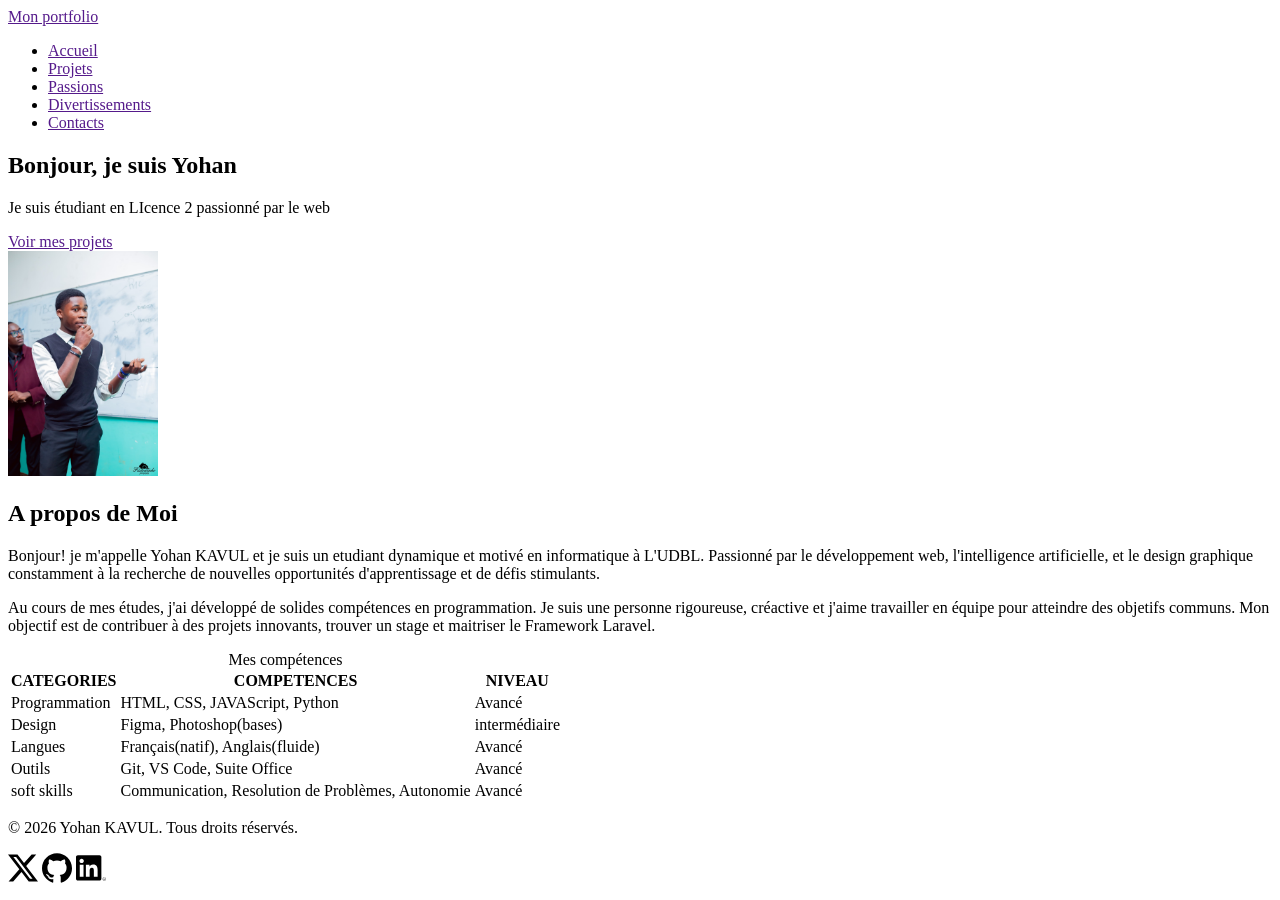
==== index.html @ 206cc741 "Dernière section et footer" ====
<!DOCTYPE html>
<html lang="en">
<head>
    <meta charset="UTF-8">
    <meta name="viewport" content="width=device-width, initial-scale=1.0">
    <title>Document</title>
</head>
<body>
    <header>
        <div>
            <a href="">Mon portfolio</a>
        </div>
        <nav>
            <ul>
                <li><a href="">Accueil</a></li>
                <li><a href="">Projets</a></li>
                <li><a href="">Passions</a></li>
                <li><a href="">Divertissements</a></li>
                <li><a href="">Contacts</a></li>
            </ul>
        </nav>
    </header>
    <header>
        <main>
            <section>
                <div>
                    <h1>Bonjour, je suis Yohan</h1>
                    <p>Je suis étudiant en LIcence 2 passionné par le web</p>
                    <a href="">Voir mes projets</a>
                </div>
                <div>
                    <img src="Image/yohan 2.jpg" alt="" width="150">
                </div>
            </section>
            <section>
                <h2>
                    A propos de Moi
                </h2>
                <p>
                    Bonjour! je m'appelle Yohan KAVUL et je suis un etudiant dynamique et motivé en
                    informatique à L'UDBL. Passionné par le développement web, l'intelligence artificielle, et le 
                    design graphique constamment à la recherche de nouvelles opportunités 
                    d'apprentissage et de défis stimulants.
                </p>
                <p>
                    Au cours de mes études, j'ai développé de solides compétences en programmation. Je suis 
                    une personne rigoureuse, créactive et j'aime travailler en équipe pour atteindre des objetifs
                    communs. Mon objectif est de contribuer à des projets innovants, trouver un stage et 
                    maitriser le Framework Laravel.
                </p>
            </section>
            <section>
                <table>
                    <caption>Mes compétences</caption>
                    <thead>
                        <tr>
                            <th>CATEGORIES</th>
                            <th>COMPETENCES</th>
                            <th>NIVEAU</th>
                        </tr>
                    </thead>
                    <tbody>
                        <tr>
                            <td>Programmation</td>
                            <td>HTML, CSS, JAVAScript, Python</td>
                            <td>Avancé</td>
                        </tr>
                        <tr>
                            <td>Design</td>
                            <td>Figma, Photoshop(bases)</td>
                            <td>intermédiaire</td>
                        </tr>
                        <tr>
                            <td>Langues</td>
                            <td>Français(natif), Anglais(fluide)</td>
                            <td>Avancé</td>
                        </tr>
                        <tr>
                            <td>Outils</td>
                            <td>Git, VS Code, Suite Office</td>
                            <td>Avancé</td>
                        </tr>
                        <tr>
                            <td>soft skills</td>
                            <td>Communication, Resolution de Problèmes, Autonomie</td>
                            <td>Avancé</td>
                        </tr>
                    </tbody>
                </table>
            </section>
        </main>
        <footer>
            <p> &copy; 2026 Yohan KAVUL. Tous droits réservés.</p>
            <img src="Image/twitter-alt.svg" alt="twitter logo" width="30">
            <img src="Image/github.svg" alt="github logo" width="30">
            <img src="Image/linkedin.svg" alt="linkedin logo" width="30">
        </footer>
    </header>
</body>
</html>
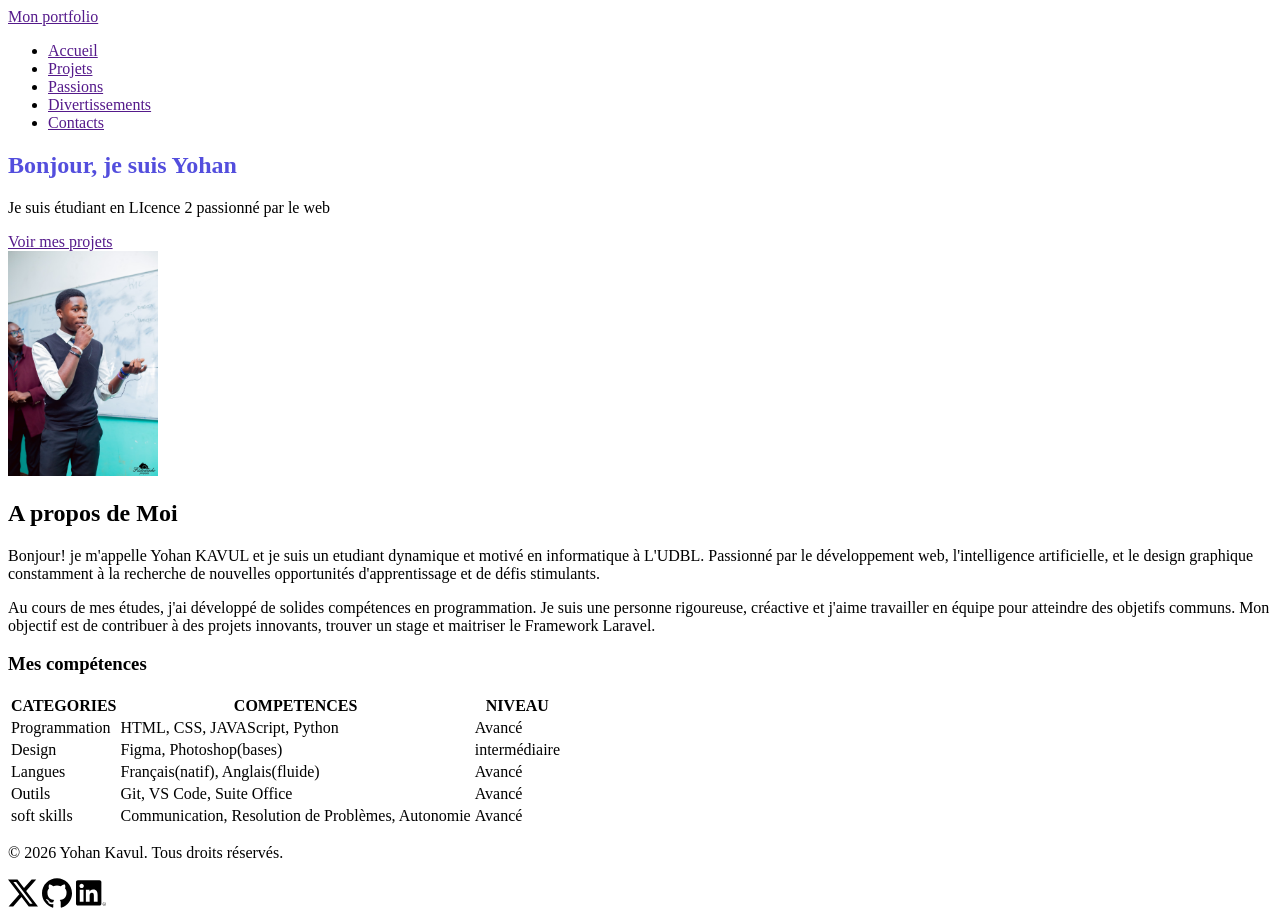
==== commit 55087fa1: "introduction à CSS" ====
--- a/index.html
+++ b/index.html
@@ -1,9 +1,10 @@
 <!DOCTYPE html>
-<html lang="en">
+<html lang="fr">
 <head>
     <meta charset="UTF-8">
     <meta name="viewport" content="width=device-width, initial-scale=1.0">
-    <title>Document</title>
+    <title>Portfolio de Yohan-2025</title>
+   <link rel="stylesheet" href="CSS/style.css">
 </head>
 <body>
     <header>
@@ -20,7 +21,7 @@
             </ul>
         </nav>
     </header>
-    <header>
+
         <main>
             <section>
                 <div>
@@ -29,7 +30,7 @@
                     <a href="">Voir mes projets</a>
                 </div>
                 <div>
-                    <img src="Image/yohan 2.jpg" alt="" width="150">
+                    <img src="Image/yohan 2.jpg" alt="yohan profil" width="150">
                 </div>
             </section>
             <section>
@@ -51,7 +52,7 @@
             </section>
             <section>
                 <table>
-                    <caption>Mes compétences</caption>
+                    <h3>Mes compétences</h3>
                     <thead>
                         <tr>
                             <th>CATEGORIES</th>
@@ -90,11 +91,12 @@
             </section>
         </main>
         <footer>
-            <p> &copy; 2026 Yohan KAVUL. Tous droits réservés.</p>
-            <img src="Image/twitter-alt.svg" alt="twitter logo" width="30">
-            <img src="Image/github.svg" alt="github logo" width="30">
-            <img src="Image/linkedin.svg" alt="linkedin logo" width="30">
+            <p> &copy; 2026 Yohan Kavul. Tous droits réservés.</p>
+            <div>
+                <a href=""><img src="Image/twitter-alt.svg" alt="twitter logo" width="30"></a>
+                <a href=""> <img src="Image/github.svg" alt="github logo" width="30"></a>
+                <a href=""> <img src="Image/linkedin.svg" alt="linkedin logo" width="30"></a>
+            </div>
         </footer>
-    </header>
 </body>
 </html>
--- a/CSS/style.css
+++ b/CSS/style.css
@@ -0,0 +1,11 @@
+:root{
+    --violet-doux: #6C63FF;
+    --voilet-foncé: #534EDD;
+    --orange-vif: #FFA726;
+    --gris-foncé: #666;
+    --gris-tres-clair: #F8F8F8;
+    --gris-clair: #EEE;
+}
+h1 {
+    color: var(--voilet-foncé);
+}
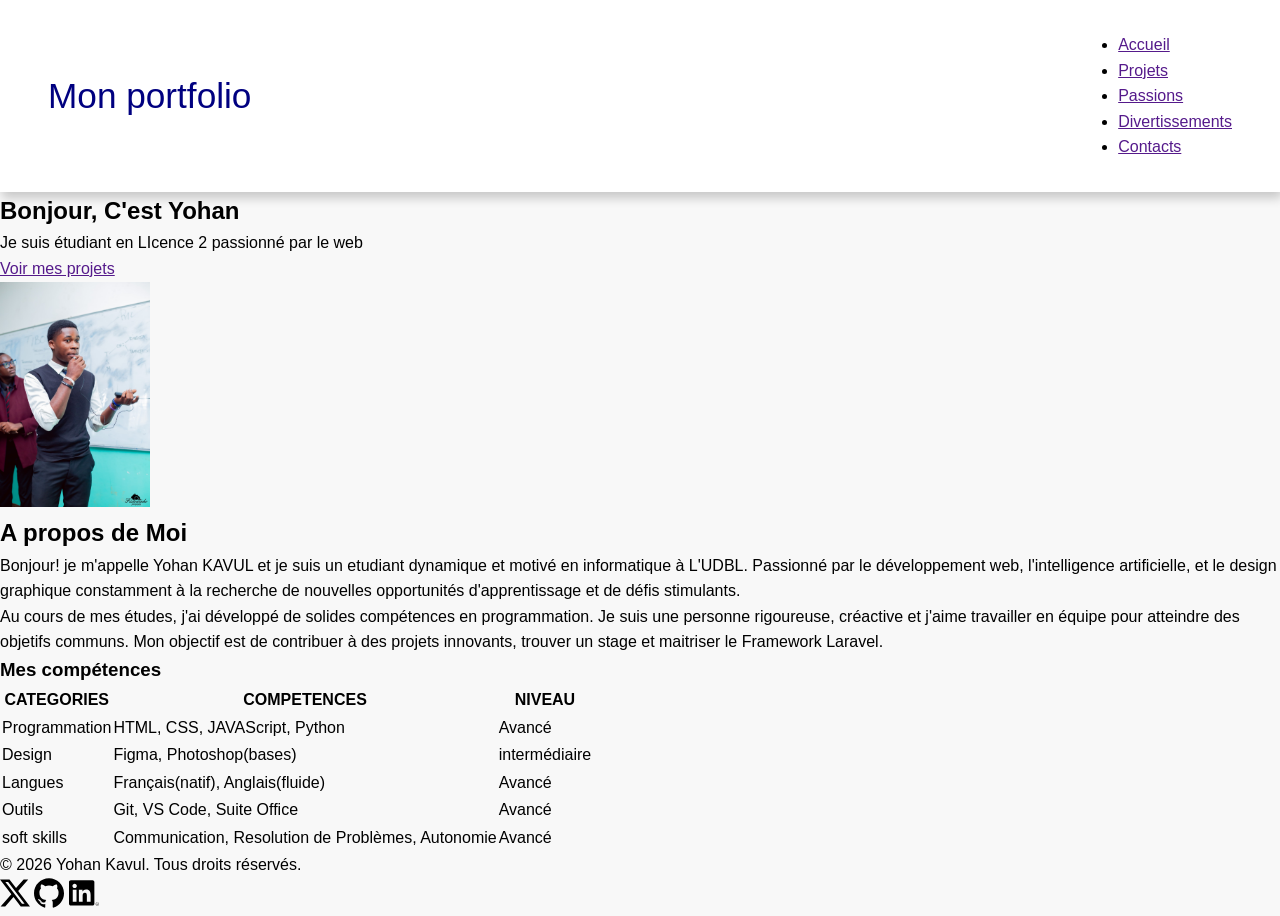
==== commit 2d0ec86f: "header modification" ====
--- a/index.html
+++ b/index.html
@@ -25,7 +25,7 @@
         <main>
             <section>
                 <div>
-                    <h1>Bonjour, je suis Yohan</h1>
+                    <h1>Bonjour, C'est Yohan</h1>
                     <p>Je suis étudiant en LIcence 2 passionné par le web</p>
                     <a href="">Voir mes projets</a>
                 </div>
--- a/CSS/style.css
+++ b/CSS/style.css
@@ -5,7 +5,33 @@
     --gris-foncé: #666;
     --gris-tres-clair: #F8F8F8;
     --gris-clair: #EEE;
+    --gris-tres-foncé: #333;
+    --noir:#0000;
 }
-h1 {
-    color: var(--voilet-foncé);
+*{
+    margin: 0;
+    padding: 0;
+    box-sizing: content-box;
 }
+body {
+    background-color:  var(--gris-tres-clair);
+    font-family: 'Segoe UI', Tahoma, Geneva, Verdana, sans-serif;
+    line-height: 1.6;
+}
+header {
+    background-color: white;
+    box-shadow: 2px 6px 10px rgba(0, 0, 0, 0.200);
+    position: sticky;
+    top: 0;
+    z-index: 100;
+    display: flex;
+    justify-content: space-between;
+    align-items: center;
+    padding: 2rem 3rem;
+}
+header div a {
+    text-decoration: none;
+    font-size: 2.2rem ;
+    font-weight: hold;
+    color: navy;
+}
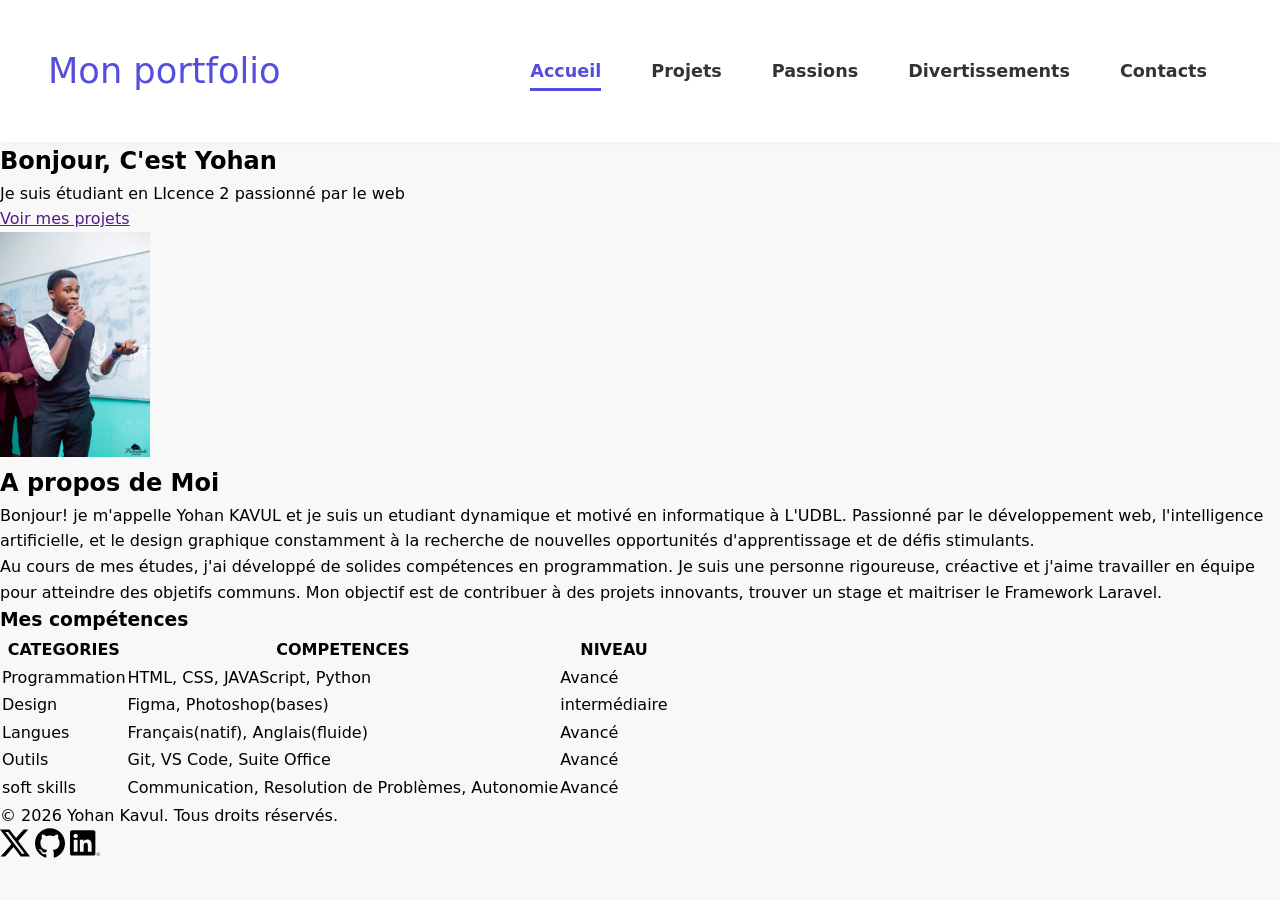
==== commit 3b64c490: "Stylisation du menu et création des autres pages" ====
--- a/index.html
+++ b/index.html
@@ -4,7 +4,10 @@
     <meta charset="UTF-8">
     <meta name="viewport" content="width=device-width, initial-scale=1.0">
     <title>Portfolio de Yohan-2025</title>
-   <link rel="stylesheet" href="CSS/style.css">
+    <link rel="stylesheet" href="CSS/style.css">
+    <link rel="preconnect" href="https://fonts.googleapis.com">
+    <link rel="preconnect" href="https://fonts.gstatic.com" crossorigin>
+    <link href="https://fonts.googleapis.com/css2?family=Roboto:ital,wght@0,100..900;1,100..900&display=swap" rel="stylesheet">
 </head>
 <body>
     <header>
@@ -13,11 +16,11 @@
         </div>
         <nav>
             <ul>
-                <li><a href="">Accueil</a></li>
-                <li><a href="">Projets</a></li>
-                <li><a href="">Passions</a></li>
-                <li><a href="">Divertissements</a></li>
-                <li><a href="">Contacts</a></li>
+                <li><a href="index.html" class="active">Accueil</a></li>
+                <li><a href="projets.html">Projets</a></li>
+                <li><a href="passions.html">Passions</a></li>
+                <li><a href="divertissements.html">Divertissements</a></li>
+                <li><a href="contact.html">Contacts</a></li>
             </ul>
         </nav>
     </header>
--- a/CSS/style.css
+++ b/CSS/style.css
@@ -15,12 +15,12 @@
 }
 body {
     background-color:  var(--gris-tres-clair);
-    font-family: 'Segoe UI', Tahoma, Geneva, Verdana, sans-serif;
+    font-family: system-ui, -apple-system, BlinkMacSystemFont, 'Segoe UI', Roboto, Oxygen, Ubuntu, Cantarell, 'Open Sans', 'Helvetica Neue', sans-serif;
     line-height: 1.6;
 }
 header {
     background-color: white;
-    box-shadow: 2px 6px 10px rgba(0, 0, 0, 0.200);
+    box-shadow: 2px 6px 10px rgba(0, 0, 0, 0.02);
     position: sticky;
     top: 0;
     z-index: 100;
@@ -33,5 +33,51 @@
     text-decoration: none;
     font-size: 2.2rem ;
     font-weight: hold;
-    color: navy;
+    color: var(--voilet-foncé);
+}
+
+ul li {
+    list-style: none;
+    margin: 25px;
+}
+
+ul {
+    display: flex;
+}
+
+ul li a {
+    text-decoration: none;
+    color: var(--gris-tres-foncé);
+    font-weight: 600;
+    font-size: 1.1rem;
+    position: relative;
+    padding: 10px 0;
+}
+
+ul li a:hover {
+    color: var(--voilet-foncé);
+}
+
+ul li a::after {
+    content: '';
+    position: absolute;
+    left: 0;
+    bottom: 0;
+    height: 3px;
+    width: 0%;
+    background-color: var(--voilet-foncé);
+    transition: width 0.3s ease-in-out
+}
+
+ul li a:hover::after {
+    width: 100%;
+}
+
+a.active {
+    color: var(--voilet-foncé);
+    font-weight: 600;
+}
+
+a.active::after {
+    width: 100%;
 }
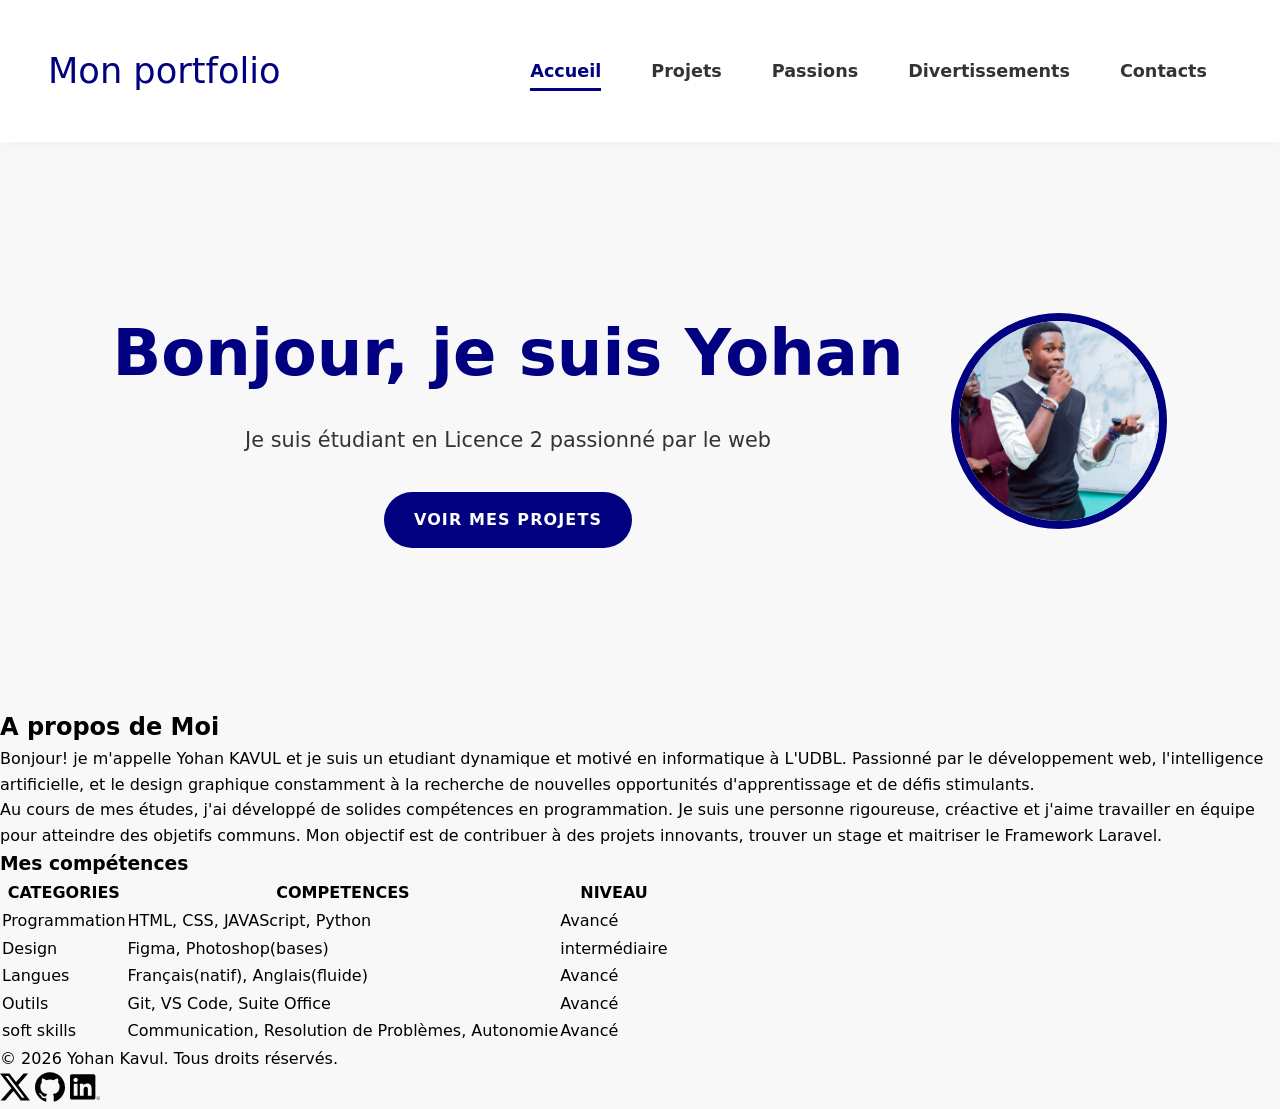
==== commit c370a1da: "stylisation de la section hero" ====
--- a/index.html
+++ b/index.html
@@ -26,14 +26,14 @@
     </header>
 
         <main>
-            <section>
+            <section class="hero">
                 <div>
-                    <h1>Bonjour, C'est Yohan</h1>
-                    <p>Je suis étudiant en LIcence 2 passionné par le web</p>
-                    <a href="">Voir mes projets</a>
+                    <h1>Bonjour, je suis Yohan</h1>
+                    <p>Je suis étudiant en Licence 2 passionné par le web</p>
+                    <a href="projets.html">Voir mes projets</a>
                 </div>
                 <div>
-                    <img src="Image/yohan 2.jpg" alt="yohan profil" width="150">
+                    <img src="Image/yohan 2.jpg" alt="yohan profil" width="300">
                 </div>
             </section>
             <section>
--- a/CSS/style.css
+++ b/CSS/style.css
@@ -6,7 +6,7 @@
     --gris-tres-clair: #F8F8F8;
     --gris-clair: #EEE;
     --gris-tres-foncé: #333;
-    --noir:#0000;
+    --noir:#000000;
 }
 *{
     margin: 0;
@@ -33,7 +33,7 @@
     text-decoration: none;
     font-size: 2.2rem ;
     font-weight: hold;
-    color: var(--voilet-foncé);
+    color: navy;
 }
 
 ul li {
@@ -55,7 +55,7 @@
 }
 
 ul li a:hover {
-    color: var(--voilet-foncé);
+    color: navy;
 }
 
 ul li a::after {
@@ -65,7 +65,7 @@
     bottom: 0;
     height: 3px;
     width: 0%;
-    background-color: var(--voilet-foncé);
+    background-color: navy;
     transition: width 0.3s ease-in-out
 }
 
@@ -74,10 +74,60 @@
 }
 
 a.active {
-    color: var(--voilet-foncé);
+    color: navy;
     font-weight: 600;
 }
 
 a.active::after {
     width: 100%;
+}
+
+.hero {
+    display: flex;
+    justify-content: center;
+    align-items: center;
+    gap: 3rem;
+    text-align: center;
+    margin: 10rem 2rem;
+}
+
+.hero img {
+    width: 200px;
+    height: 200px;
+    object-fit: cover;
+    border-radius: 200px;
+    border: 8px solid navy
+
+}
+
+.hero h1 {
+    color: navy;
+    font-size: 4rem;
+    font-weight: 700;
+    margin-bottom: 1.2rem;
+}
+
+.hero p {
+    color: var(--gris-tres-foncé);
+    font-size: 1.3rem;
+    margin-bottom: 1.2rem;
+}
+
+.hero a {
+    text-decoration: none;
+    display: inline-block;
+    background-color: navy;
+    color: white;
+    padding: 15px 30px;
+    border-radius: 30px;
+    text-transform: uppercase;
+    letter-spacing: 1.1px;
+    font-weight: 600;
+    margin-top: 1rem;
+    transition: background-color 0.3s ease-in-out
+}
+
+.hero a:hover {
+    background-color: rgb(0, 0, 0);
+    transform: translateY(-3px);
 }
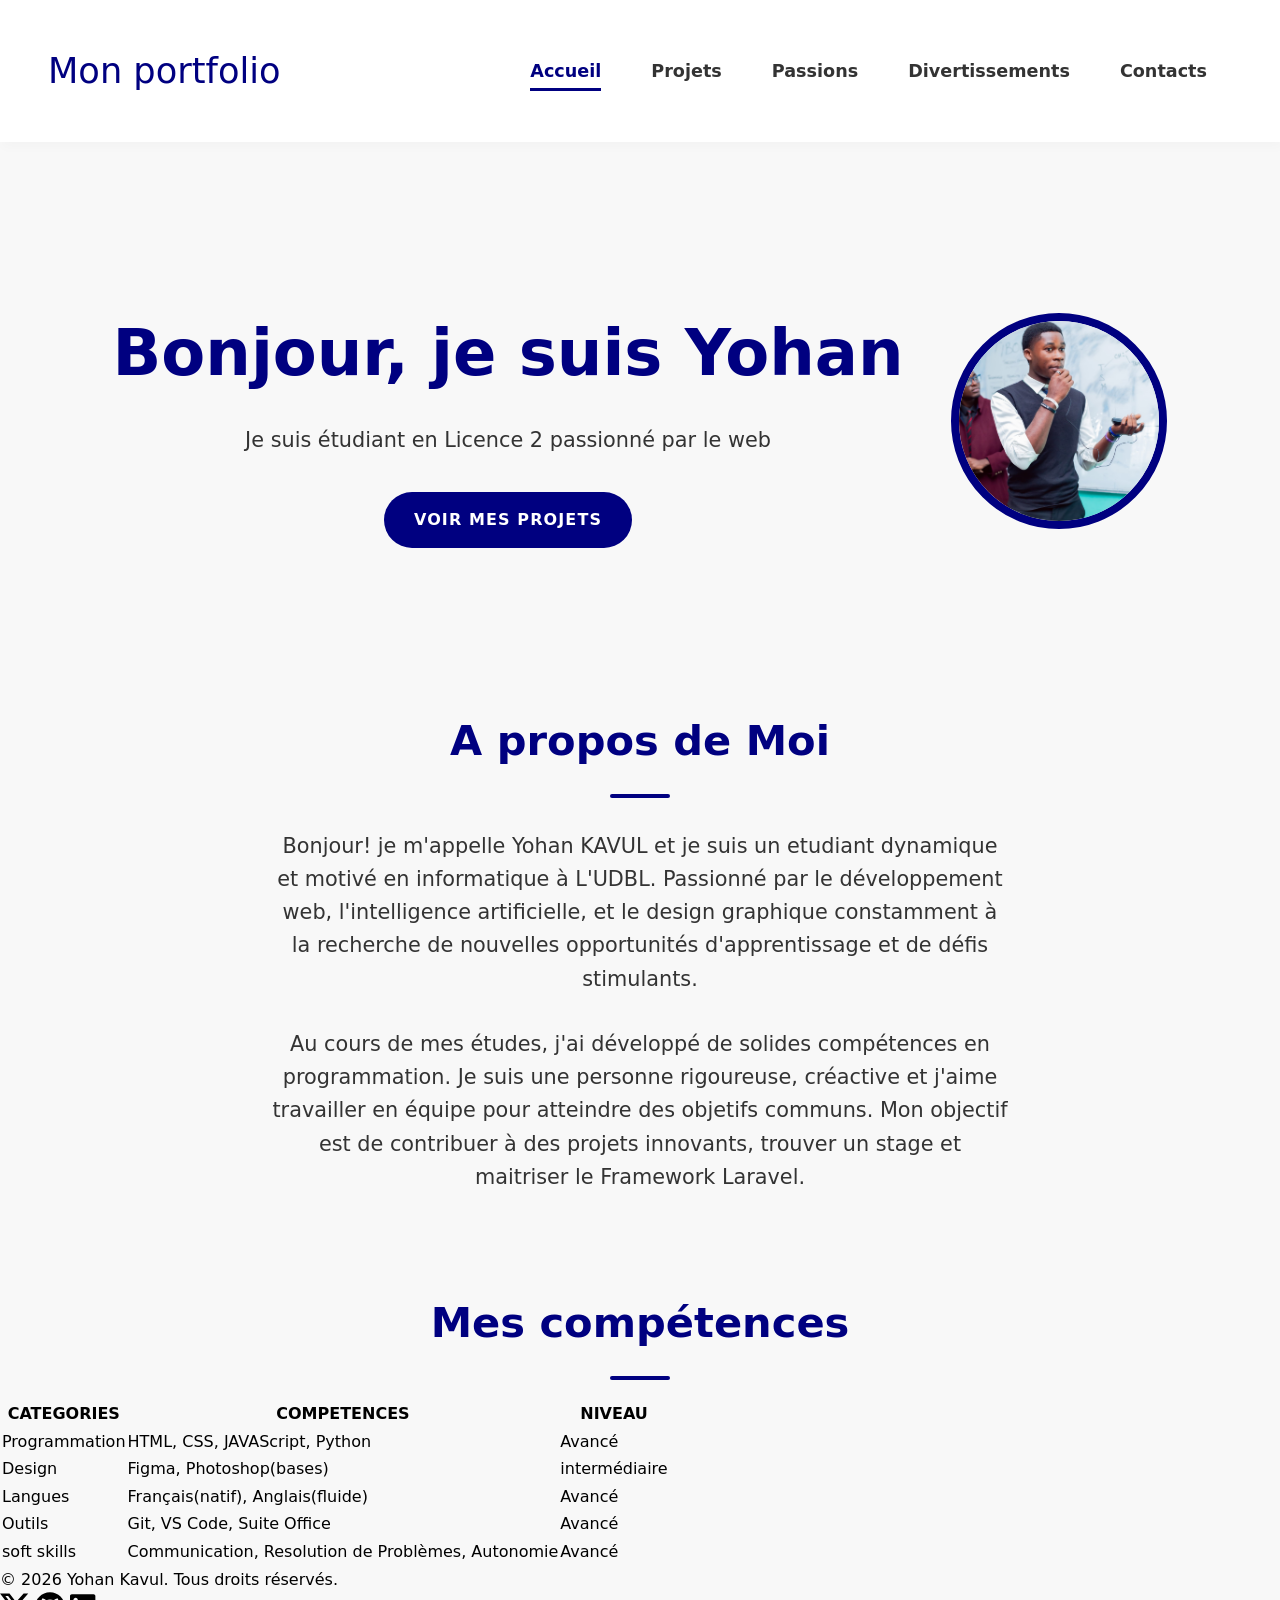
==== commit af2ba4d2: "Stylisation de la section apropos" ====
--- a/index.html
+++ b/index.html
@@ -36,7 +36,7 @@
                     <img src="Image/yohan 2.jpg" alt="yohan profil" width="300">
                 </div>
             </section>
-            <section>
+            <section class="apropos">
                 <h2>
                     A propos de Moi
                 </h2>
@@ -55,7 +55,7 @@
             </section>
             <section>
                 <table>
-                    <h3>Mes compétences</h3>
+                    <h2>Mes compétences</h2>
                     <thead>
                         <tr>
                             <th>CATEGORIES</th>
--- a/CSS/style.css
+++ b/CSS/style.css
@@ -130,4 +130,34 @@
 .hero a:hover {
     background-color: rgb(0, 0, 0);
     transform: translateY(-3px);
-}+}
+
+.apropos {
+    width: 800px;
+    margin: 6rem auto;
+    text-align: center;
+}
+
+section h2 {
+    color: navy;
+    font-size: 2.6rem;
+    font-weight: 700;
+    position: relative;
+    text-align: center;
+}
+
+section h2::after {
+    content: '';
+    display: block;
+    width: 60px;
+    height: 4px;
+    background-color: navy;
+    margin: 1.2rem auto;
+    border-radius: 2px;
+}
+
+.apropos p {
+    margin: 2rem;
+    color: var(--gris-tres-foncé);
+    font-size: 1.3rem;
+}
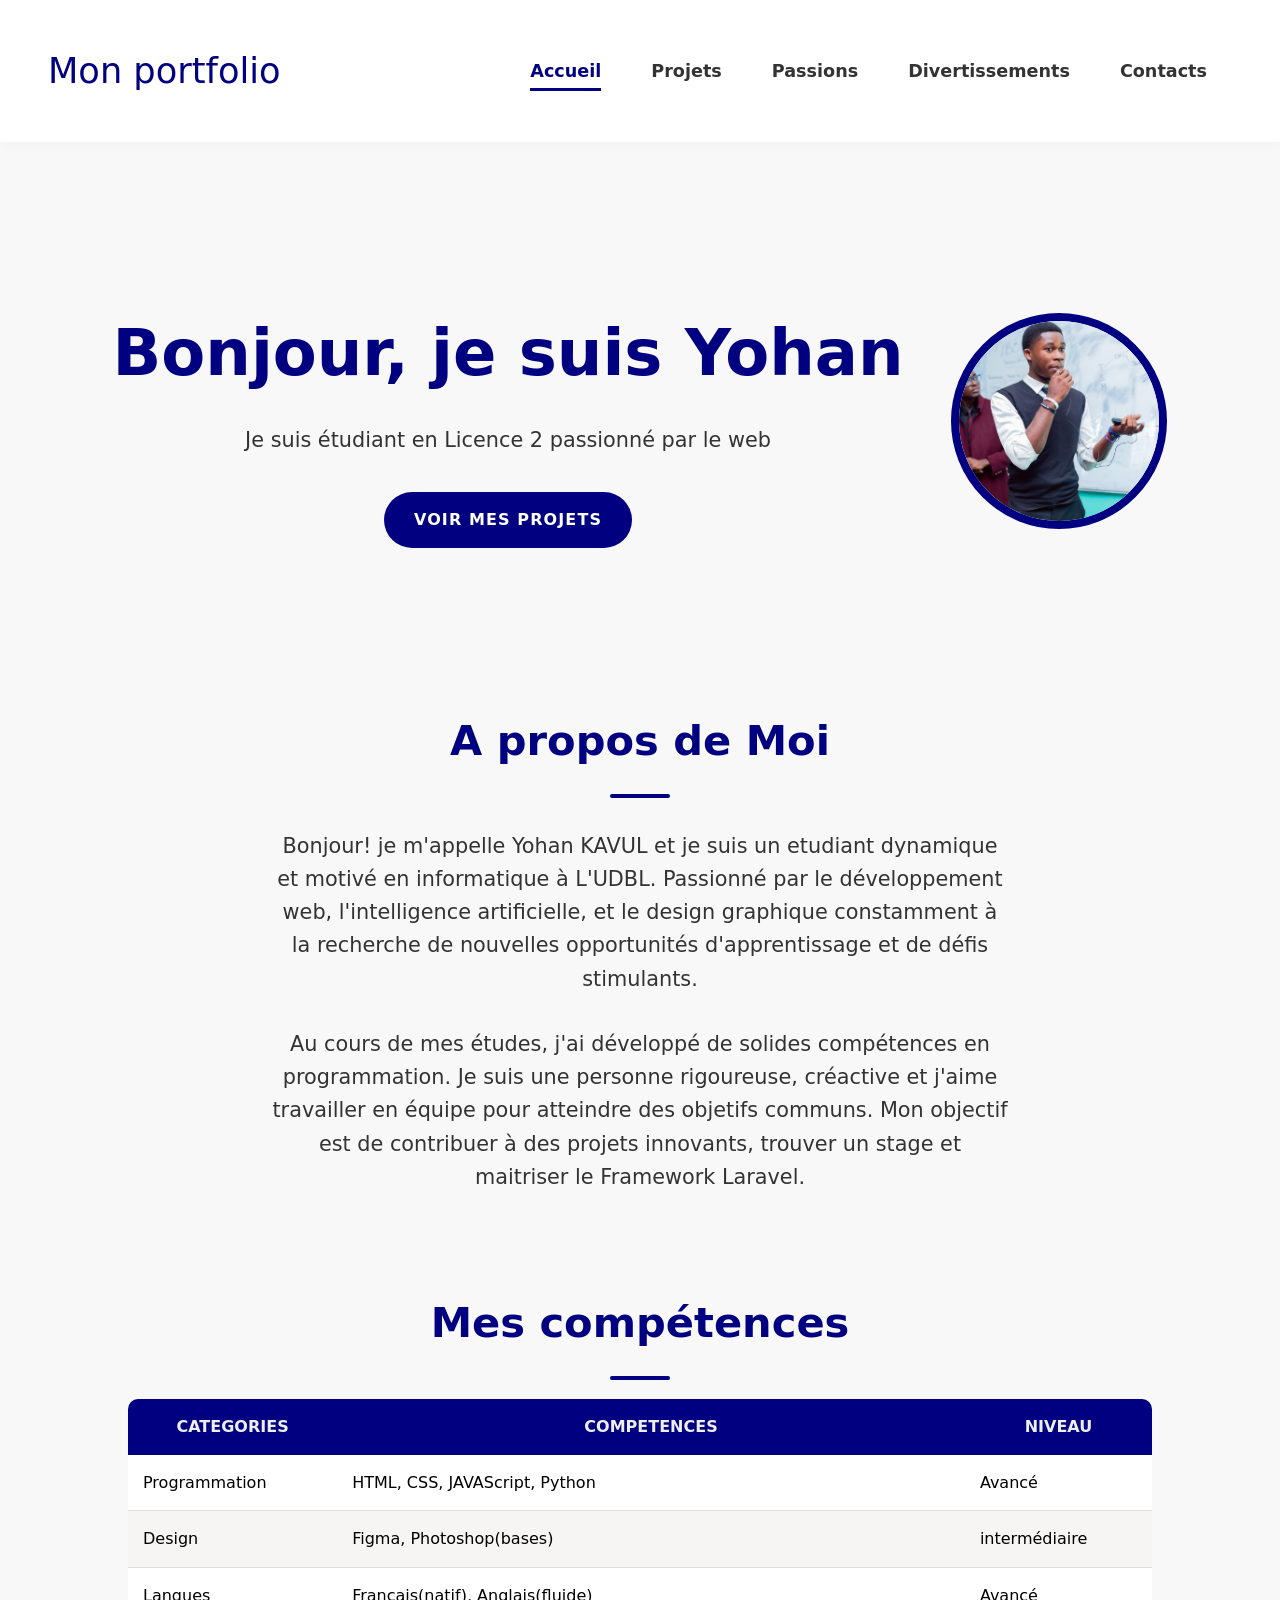
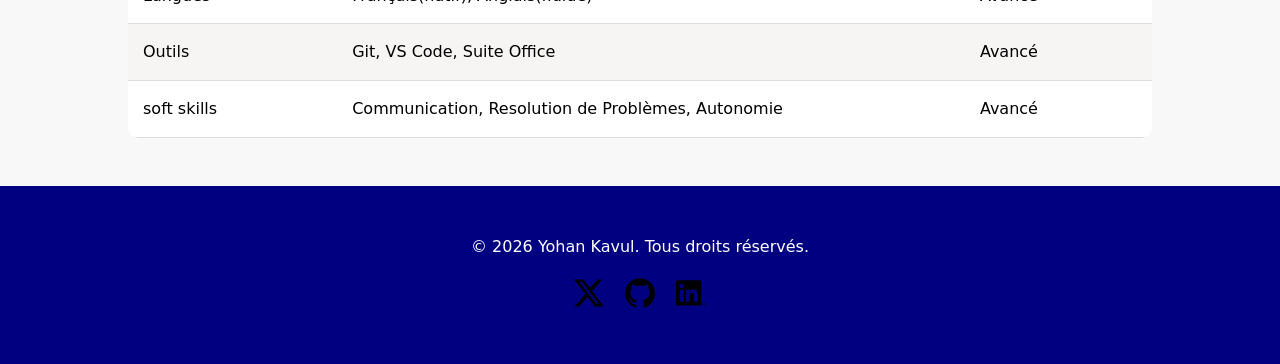
==== commit 6074489c: "Finalisation du footer et de l'accueil" ====
--- a/index.html
+++ b/index.html
@@ -5,9 +5,6 @@
     <meta name="viewport" content="width=device-width, initial-scale=1.0">
     <title>Portfolio de Yohan-2025</title>
     <link rel="stylesheet" href="CSS/style.css">
-    <link rel="preconnect" href="https://fonts.googleapis.com">
-    <link rel="preconnect" href="https://fonts.gstatic.com" crossorigin>
-    <link href="https://fonts.googleapis.com/css2?family=Roboto:ital,wght@0,100..900;1,100..900&display=swap" rel="stylesheet">
 </head>
 <body>
     <header>
@@ -53,7 +50,7 @@
                     maitriser le Framework Laravel.
                 </p>
             </section>
-            <section>
+            <section class="competences">
                 <table>
                     <h2>Mes compétences</h2>
                     <thead>
--- a/CSS/style.css
+++ b/CSS/style.css
@@ -161,3 +161,67 @@
     color: var(--gris-tres-foncé);
     font-size: 1.3rem;
 }
+
+.competences table{
+    width: 80%;
+    margin:0 auto;
+    border-collapse: collapse;
+    background-color: #ffffff;
+    box-shadow: 0 5px 15px rgb(0, 0, 0, 0, 0.8);
+    border-radius: 10px ;
+    overflow: hidden;
+}
+
+.competences table th, .competences table td {
+    padding: 15px;
+}
+
+.competences table thead {
+    background-color: navy;
+    color: #EEE;
+}
+
+.competences table tbody td {
+    border-bottom: 1px solid #ddd;
+}
+
+.competences table tbody tr:nth-child(even) {
+    background-color: #f7f4f4;
+}
+
+.competences table tbody tr {
+    transition: background-color 0.3s ease;
+}
+
+.competences table tbody tr:hover {
+    background-color: #dbd9d9
+}
+
+.competences table thead td {
+    text-align: left;
+}
+
+footer {
+    margin-top: 3rem;
+    background-color: navy;
+    padding: 3rem;
+    text-align: center;
+}
+
+footer p {
+    color: #ffffff;
+    margin-bottom: 1.2rem;
+}
+
+footer a {
+    text-decoration: none;
+    display: inline-block;
+    color: white;
+    margin: 0 0.5rem;
+    transition: color 0.3s ease, transform 0.3s ease
+}
+
+footer a:hover {
+    color: #dbd9d9;
+    transform: translateY(-3px);
+}
